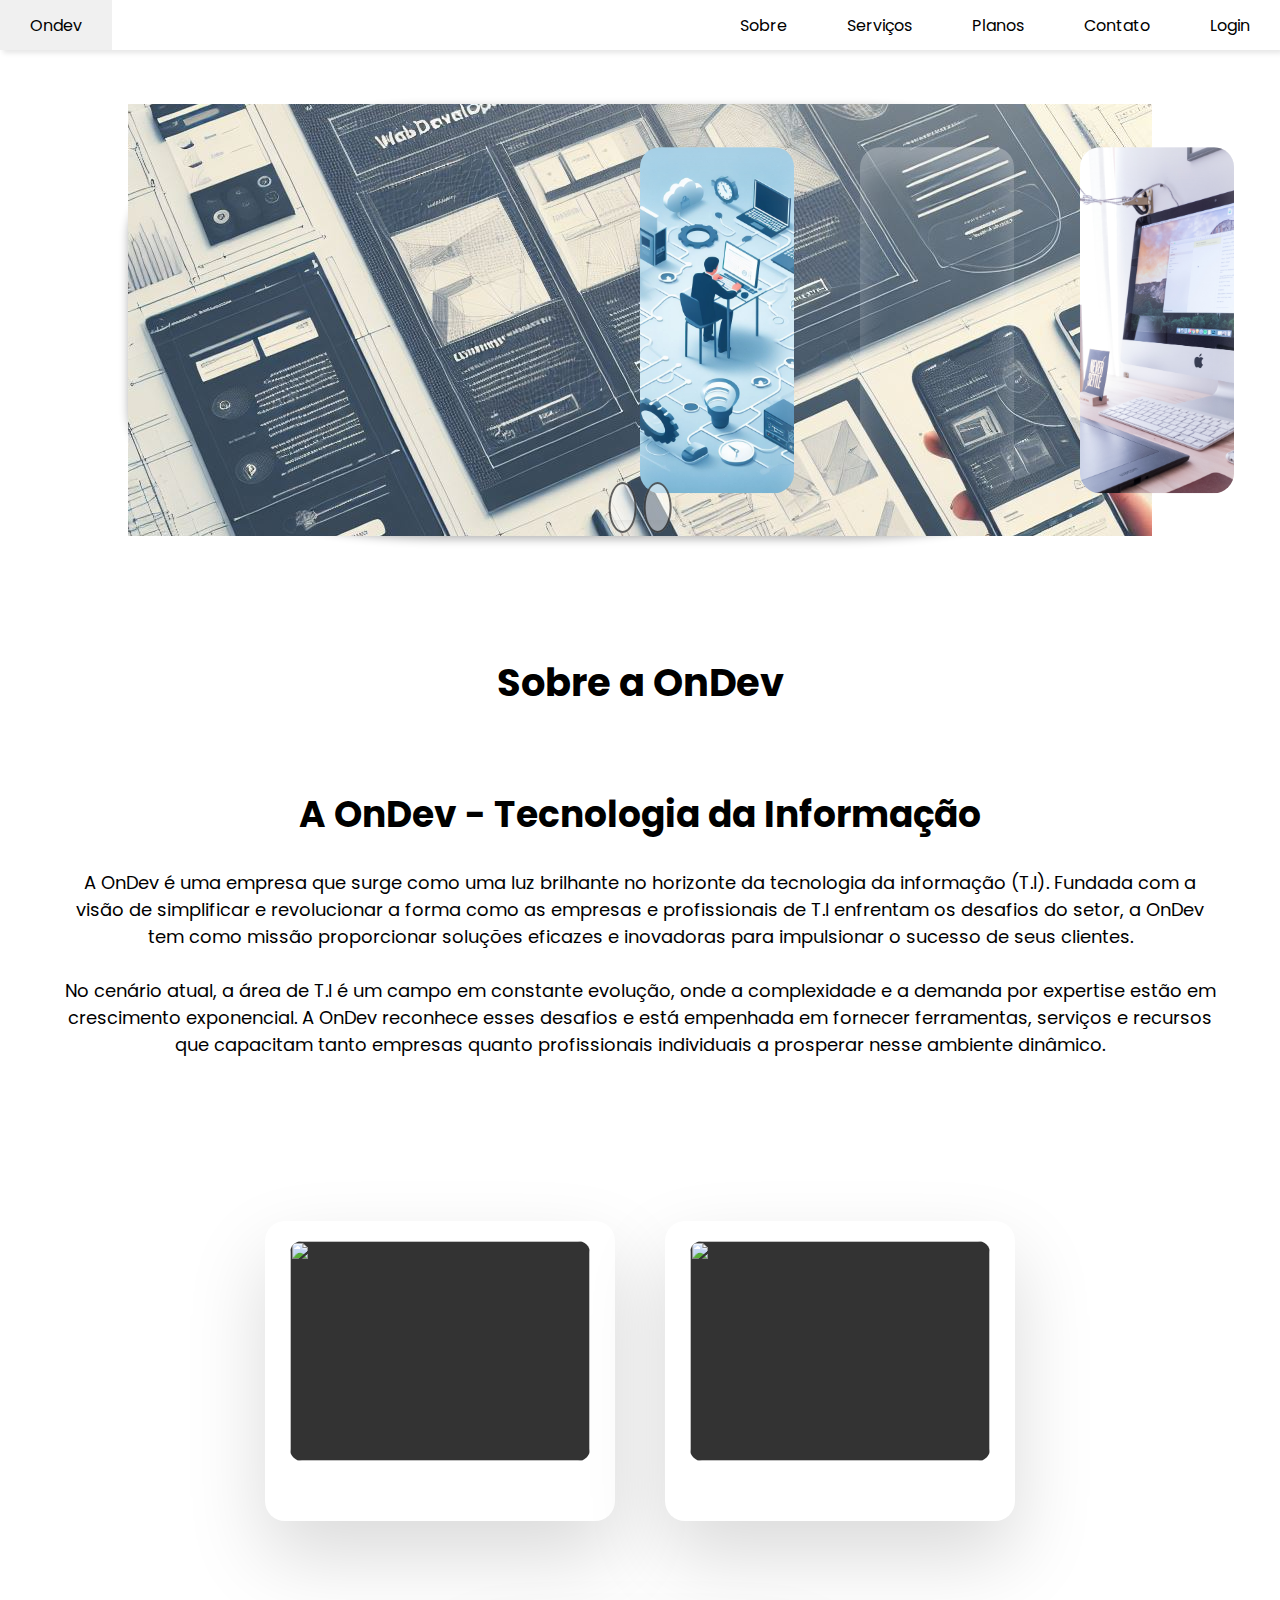
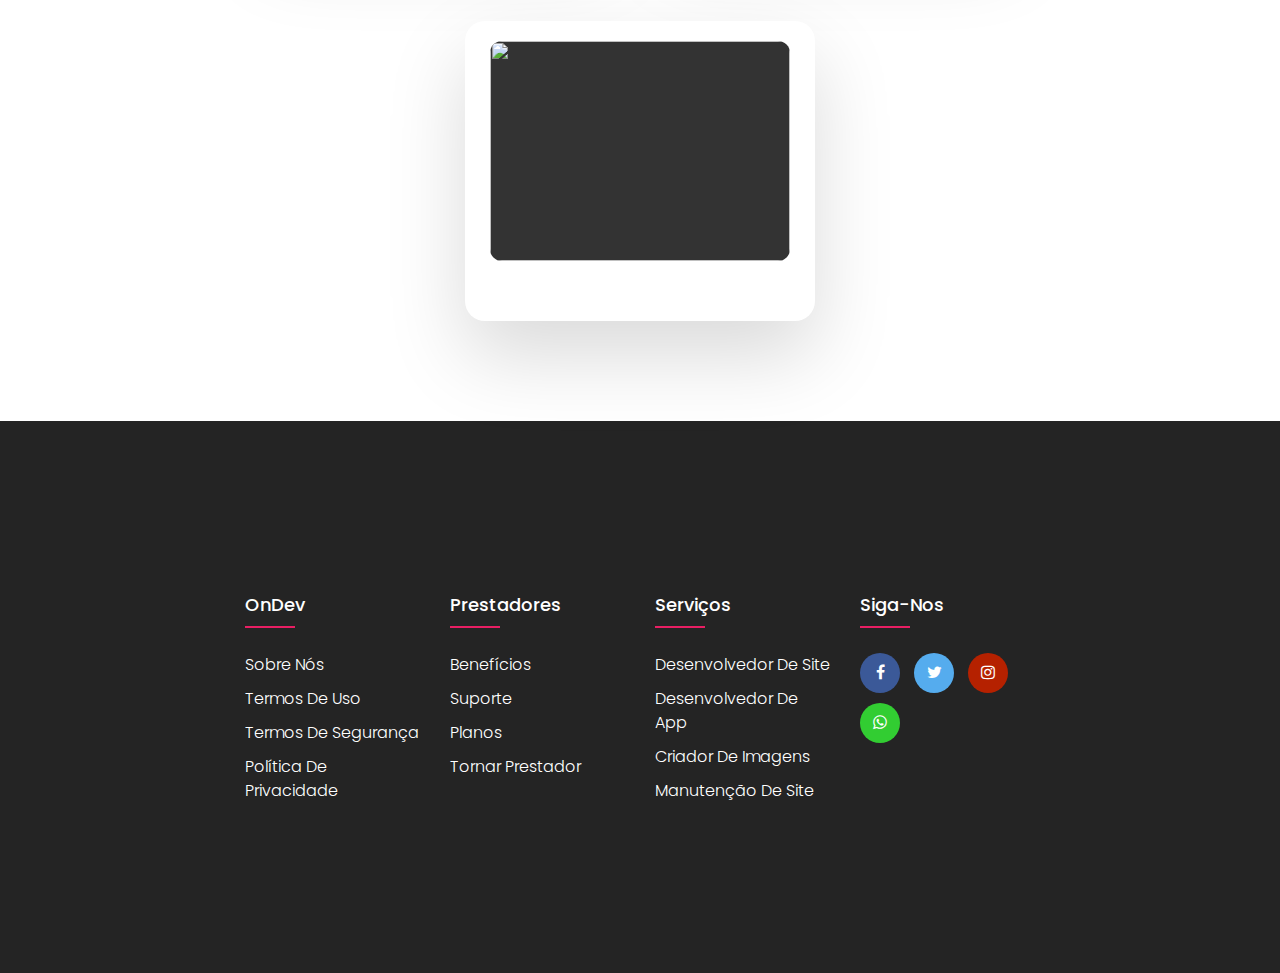
==== Index.html @ 413a6917 "Update" ====
<!DOCTYPE html>
<html lang="en">
<head>
    <meta charset="UTF-8">
    <meta name="viewport" content="width=device-width, initial-scale=1.0">
    <link rel="stylesheet" href="CSS/styles.css">
    <link rel="stylesheet" href="CSS/carousel.css">
    <link rel="preconnect" href="https://fonts.googleapis.com">
    <link rel="stylesheet" href="https://cdnjs.cloudflare.com/ajax/libs/font-awesome/4.7.0/css/font-awesome.min.css">
        <link rel="preconnect" href="https://fonts.gstatic.com" crossorigin>
        <link href="https://fonts.googleapis.com/css2?family=Poppins&display=swap" rel="stylesheet">
    <title>OnDev</title>
</head>
<body>
    <nav>
        <ul class="sidebar">
            <li onclick=hideSidebar()><a href="#"><svg xmlns="http://www.w3.org/2000/svg" height="26" viewBox="0 -960 960 960" width="26"><path d="m256-200-56-56 224-224-224-224 56-56 224 224 224-224 56 56-224 224 224 224-56 56-224-224-224 224Z"/></svg></a></li>
            <li><a href="#">Sobre</a></li>
            <li><a href="#">Serviços</a></li>
            <li><a href="./Card_Flip_Plans.html">Planos</a></li>
            <li><a href="#">Contato</a></li>
            <li><a href="./enterlogin.html">Login</a></li>
        </ul>
        <ul>
            <li><a href="Index.html">Ondev</a></li>
            <li class="hideOnMobile"><a href="#">Sobre</a></li>
            <li class="hideOnMobile"><a href="#">Serviços</a></li>
            <li class="hideOnMobile"><a href="./Card_Flip_Plans.html">Planos</a></li>
            <li class="hideOnMobile"><a href="#">Contato</a></li>
            <li class="hideOnMobile"><a href="./enterlogin.html">Login</a></li>
            <li class="menu-button" onclick="showSidebar()"><a href="#"><svg xmlns="http://www.w3.org/2000/svg" height="26" viewBox="0 -960 960 960" width="26"><path d="M120-240v-80h720v80H120Zm0-200v-80h720v80H120Zm0-200v-80h720v80H120Z"/></svg></a></li>
        </ul>
    </nav>

    <!--Carousel-->
    <div class="body-carousel">
    <main>
      <ul class='slider'>
        <li class='item' style="background-image: url('IMG/_82bc8403-4571-48be-ab94-88c7a0e96249.jpeg')">
          <div class='content'>
            <h2 class='title'>"Desenvolvimento Web"</h2>
            <p class='description'> Lorem ipsum, dolor sit amet consectetur
            adipisicing elit. Tempore fuga voluptatum, iure corporis inventore
            praesentium nisi. Id laboriosam ipsam enim.  </p>
            <button>Read More</button>
          </div>
        </li>
        <li class='item' style="background-image: url('IMG/_fa595d64-b8f2-470d-a29d-4b956227a6c7.jpeg')">
          <div class='content'>
            <h2 class='title'>"Desenvolvimento Mobile"</h2>
            <p class='description'> Lorem ipsum, dolor sit amet consectetur
            adipisicing elit. Tempore fuga voluptatum, iure corporis inventore
            praesentium nisi. Id laboriosam ipsam enim.  </p>
            <button>Read More</button>
          </div>
        </li>
        <li class='item' style="background-image: url('IMG/_5550c783-5b77-41b2-bdf8-544ae2f0e668.jpeg')">
          <div class='content'>
            <h2 class='title'>"Gestão de Redes"</h2>
            <p class='description'> Lorem ipsum, dolor sit amet consectetur
            adipisicing elit. Tempore fuga voluptatum, iure corporis inventore
            praesentium nisi. Id laboriosam ipsam enim.  </p>
            <button>Read More</button>
          </div>
        </li>
        <li class='item' style="background-image: url('IMG/alexandre-debieve-FO7JIlwjOtU-unsplash.jpg')">
          <div class='content'>
            <h2 class='title'>"Aplicações Web"</h2>
            <p class='description'>
              Lorem ipsum, dolor sit amet consectetur adipisicing elit. Tempore fuga voluptatum, iure corporis inventore praesentium nisi. Id laboriosam ipsam enim.
            </p>
            <button>Read More</button>
          </div>
        </li>
        <li class='item' style="background-image: url('IMG/domenico-loia-EhTcC9sYXsw-unsplash.jpg')">
          <div class='content'>
            <h2 class='title'>"Design Gráfico"</h2>
            <p class='description'>
              Lorem ipsum, dolor sit amet consectetur adipisicing elit. Tempore fuga voluptatum, iure corporis inventore praesentium nisi. Id laboriosam ipsam enim.
            </p>
            <button>Read More</button>
          </div>
        </li>
        <li class='item' style="background-image: url('IMG/_fa595d64-b8f2-470d-a29d-4b956227a6c7.jpeg')">
          <div class='content'>
            <h2 class='title'>"Desenvolvimento Web Security"</h2>
            <p class='description'> Lorem ipsum, dolor sit amet consectetur
            adipisicing elit. Tempore fuga voluptatum, iure corporis inventore
            praesentium nisi. Id laboriosam ipsam enim.  </p>
            <button>Read More</button>
          </div>
        </li>
      </ul>
      <nav class='nav'>
        <ion-icon class='btn prev' name="arrow-back-outline"></ion-icon>
        <ion-icon class='btn next' name="arrow-forward-outline"></ion-icon>
      </nav>
    </main>
  </div>
  <!--Carousel-->


        <!--OnDev-->
        <div class="Container-OnDev">
<div class="Sobre-OnDev">
  <h1>Sobre a OnDev</h1>
</div>

    <div class="container-OnDev">
        <h1>A OnDev - Tecnologia da Informação</h1>
        <br>
        <p>A OnDev é uma empresa que surge como uma luz brilhante no horizonte da tecnologia da informação (T.I). Fundada com a visão de simplificar e revolucionar a forma como as empresas e profissionais de T.I enfrentam os desafios do setor, a OnDev tem como missão proporcionar soluções eficazes e inovadoras para impulsionar o sucesso de seus clientes.</p>
        <br>
        <p>No cenário atual, a área de T.I é um campo em constante evolução, onde a complexidade e a demanda por expertise estão em crescimento exponencial. A OnDev reconhece esses desafios e está empenhada em fornecer ferramentas, serviços e recursos que capacitam tanto empresas quanto profissionais individuais a prosperar nesse ambiente dinâmico.</p>
    </div>
  </div>
    <!--Colaboradores-->



    <!--Colaboradores-->

    <!--Cards-->
    <div class="container">
      <div class="card" style="--clr: #009688">
          <div class="img-box">
              <img src="https://i.postimg.cc/t4w95jsf/img-01.png">
          </div>
          <div class="content">
              <h2>Leafs</h2>
              <p>
                  Lorem ipsum, dolor sit amet consectetur adipisicing elit.
                  Architecto, hic? Magnam eum error saepe doloribus corrupti
                  repellat quisquam alias doloremque!
              </p>
              <a href="">Read More</a>
          </div>
      </div>
      <div class="card" style="--clr: #FF3E7F">
          <div class="img-box">
              <img src="https://i.postimg.cc/pdjRc68d/img-02.png">
          </div>
          <div class="content">
              <h2>Fruits</h2>
              <p>
                  Lorem ipsum, dolor sit amet consectetur adipisicing elit.
                  Architecto, hic? Magnam eum error saepe doloribus corrupti
                  repellat quisquam alias doloremque!
              </p>
              <a href="">Read More</a>
          </div>
      </div>
      <div class="card" style="--clr: #03A9F4">
          <div class="img-box">
              <img src="https://i.postimg.cc/26fms7F7/img-03.png">
          </div>
          <div class="content">
              <h2>Flowers</h2>
              <p>
                  Lorem ipsum, dolor sit amet consectetur adipisicing elit.
                  Architecto, hic? Magnam eum error saepe doloribus corrupti
                  repellat quisquam alias doloremque!
              </p>
              <a href="">Read More</a>
          </div>
      </div>
  </div>
<!--Cards-->






























        
    <!--RODAPÉ DA PÁGINA-->
    <footer class="footer">
      <div class="container">
        <div class="row">
          <div class="footer-col">
            <h4>OnDev</h4>
            <ul>
              <li><a href="#">Sobre nós</a></li>
              <li><a href="#">Termos de Uso</a></li>
              <li><a href="#">Termos de segurança</a></li>
              <li><a href="#">Política de Privacidade</a></li>
            </ul>
          </div>
          <div class="footer-col">
            <h4>Prestadores</h4>
            <ul>
              <li><a href="#">Benefícios</a></li>
              <li><a href="#">Suporte</a></li>
              <li><a href="#">Planos</a></li>
              <li><a href="#">Tornar prestador</a></li>
            </ul>
          </div>
          <div class="footer-col">
            <h4>Serviços</h4>
            <ul>
              <li><a href="#">Desenvolvedor de Site</a></li>
              <li><a href="#">Desenvolvedor de App</a></li>
              <li><a href="#">Criador de Imagens</a></li>
              <li><a href="#">Manutenção de Site</a></li>
            </ul>
          </div>
          <div class="footer-col">
            <h4>Siga-nos</h4>
            <div class="social-links">
              <a href="#" class="fa fa-facebook"></a>
              <a href="#" class="fa fa-twitter"></a>
              <a href="#" class="fa fa-instagram"></a>
              <a href="#" class="fa fa-whatsapp"></a>
            </div>
          </div>
        </div>
      </div>
    </footer>
    <script src="JS/script.js"></script>
    <script src="JS/carousel.js"></script>
    <script type="module" src="https://unpkg.com/ionicons@7.1.0/dist/ionicons/ionicons.esm.js"></script>
    <script nomodule src="https://unpkg.com/ionicons@7.1.0/dist/ionicons/ionicons.js"></script>
    <script src='//cdnjs.cloudflare.com/ajax/libs/jquery/2.1.3/jquery.min.js'></script>
    <script src='https://cdnjs.cloudflare.com/ajax/libs/jquery/2.1.1/jquery.min.js'></script>
    <script src='https://unpkg.com/ionicons@5.5.2/dist/ionicons/ionicons.esm.js'></script>
    <script src='https://unpkg.com/ionicons@5.5.2/dist/ionicons/ionicons.js'></script>
</body>

</html>
---- CSS/styles.css ----
@import url("https://fonts.googleapis.com/css?family=Montserrat:400,800");

*{
    margin: 0;
    padding: 0;
    box-sizing: border-box;
}
body{
    font-family:'Times New Roman', Times, serif;
    align-items: center;
    background-color: fixed;
    background-size: cover;
    background-repeat: no-repeat;
    background-position: center;
    font-family: "Montserrat";
}
nav{
    background-color: white;
    box-shadow: 3px 3px 5px rgba(0, 0, 0, 0.1);
}
nav ul{
    width: 100%;
    list-style: none;
    display: flex;
    justify-content: flex-end;
    align-items: center;
}
nav li{
    height: 50px;
}
nav a{
    height: 100%;
    padding: 14px 30px;
    text-decoration: wavy;
    display: flex;
    color: black;
}
nav a:hover{
    background-color: #f0f0f0;
}
nav li:first-child{
    margin-right: auto;
} 
.sidebar{
    position: fixed;
    top: 0;
    right: 0;
    height: 100vh;
    width: 250px;
    z-index: 999;
    background-color: rgb(255, 255, 255, 0.2);
    backdrop-filter: blur(10px);
    box-shadow: -10px 0 10px rgba(0, 0, 0, 0.1);
    display: none;
    flex-direction: column;
    align-items: flex-start;
    justify-content: flex-start;
}
.sidebar li{
    width: 100%;
}
.sidebar a{
    width: 100%;
}
.menu-button{
    display: none;
}
@media(max-width:800px){
    .hideOnMobile{
        display: none;
    }
    .menu-button{
        display: block;
    }
}
@media(max-width: 400px){
    .sidebar{
        width: 100%;
    }
}

/* Fading animation */
.fade {
  animation-name: fade;
  animation-duration: 0.0002s;
}

@keyframes fade {
  from {opacity: .4} 
  to {opacity: 1}
}


/*Carousel*/
.body-carousel {
  height: 60vh;
  display: grid;
  place-items: center;
}

main {
  position: relative;
  width: 80%;
  height: 80%;
  border-radius: 30%;
  box-shadow: 0 3px 10px rgba(0,0,0,0.3);
}

.item {
  width: 15%;
  height: 80%;
  list-style-type: none;
  position: absolute;
  top: 50%;
  transform: translateY(-50%);
  z-index: 5;
  background-position: center;
  background-size: cover;
  border-radius: 20px;
  box-shadow: 0 20px 30px rgba(255,255,255,0.3) inset;
  transition: transform 0.1s, left 0.75s, top 0.75s, width 0.75s, height 0.75s;

  &:nth-child(1), &:nth-child(2) {
    left: 0;
    top: 0;
    width: 100%;
    height: 100%;
    transform: none;
    border-radius: 0;
    box-shadow: none;
    opacity: 1;
  }

  &:nth-child(3) { left: 50%; }
  &:nth-child(4) { left: calc(50% + 220px); }
  &:nth-child(5) { left: calc(50% + 440px); }
  &:nth-child(6) { left: calc(50% + 660px); opacity: 0; }
}

.content {
  width: min(30vw,400px);
  position: absolute;
  top: 50%;
  left: 3rem;
  transform: translateY(-50%);
  font: 400 0.85rem helvetica,sans-serif;
  color: rgb(255, 255, 255);
  text-decoration: wavy;
  text-shadow: 0 5px 8px rgba(0,0,0,0.5);
  opacity: 0;
  display: none;

  & .title {
    font-family: 'arial-black';
    text-transform: uppercase;
  }

  & .description {
    line-height: 1.7;
    margin: 1rem 0 1.5rem;
    font-size: 0.8rem;
  }

  & button {
    width: fit-content;
    background-color: rgba(0,0,0,0.1);
    color: white;
    border: 2px solid white;
    border-radius: 0.25rem;
    padding: 0.75rem;
    cursor: pointer;
  }
}

.item:nth-of-type(2) .content {
  display: block;
  animation: show 0.75s ease-in-out 0.3s forwards;
}

@keyframes show {
  0% {
    filter: blur(5px);
    transform: translateY(calc(-50% + 75px));
  }
  100% {
    opacity: 1;
    filter: blur(0);
  }
}

.nav {
  position: absolute;
  bottom: 1rem;
  left: 50%;
  transform: translateX(-50%);
  z-index: 5;
  user-select: none;
  background:scroll;
  background-image: none;

  & .btn {
    background-color: rgba(255, 255, 255, 0.5);
    color: rgba(0,0,0,0.7);
    border: 2px solid rgba(0,0,0,0.6);
    margin: 0 0.20rem;
    padding: 0.75rem;
    border-radius: 50%;
    cursor: pointer;

    &:hover {
      background-color: rgba(255, 255, 255, 0.3);
    }
  }
}


@media (width > 650px) and (width < 900px) {
  .content {
    & .title        { font-size: 1rem; }
    & .description  { font-size: 0.7rem; }
    & button        { font-size: 0.7rem; }
  }
  .item {
    width: 160px;
    height: 270px;

    &:nth-child(3) { left: 50%; }
    &:nth-child(4) { left: calc(50% + 170px); }
    &:nth-child(5) { left: calc(50% + 340px); }
    &:nth-child(6) { left: calc(50% + 510px); opacity: 0; }
  }
}

@media (width < 650px) {
  .content {
    & .title        { font-size: 0.9rem; }
    & .description  { font-size: 0.65rem; }
    & button        { font-size: 0.7rem; }
  }
  .item {
    width: 130px;
    height: 220px;

    &:nth-child(3) { left: 50%; }
    &:nth-child(4) { left: calc(50% + 140px); }
    &:nth-child(5) { left: calc(50% + 280px); }
    &:nth-child(6) { left: calc(50% + 420px); opacity: 0; }
  }
}

/*Container OnDev About*/

.Sobre-OnDev{
  padding: auto;
  margin: auto;
  text-align: center;
}
.container-OnDev{
  padding: 1%;
  margin: 2%;
  align-items: center;
  text-align: center;
  background: #3B5998;
}















/*Container OnDev About*/


/*Cards*/
@import url('https://fonts.googleapis.com/css2?family=Poppins:wght@200;300;400;500;600;700;800;900&display=swap');

* {
    margin: 0;
    padding: 0;
    box-sizing: border-box;
    font-family: 'Poppins', sans-serif;
}

.container{
    position: relative;
    display: flex;
    justify-content: center;
    align-items: center;
    flex-wrap: wrap;
    gap: 100px 50px;
    padding: 100px 50px;
}

.container .card {
    position: relative;
    display: flex;
    justify-content: center;
    align-items: flex-start;
    width: 350px;
    max-width: 100%;
    height: 300px;
    background: white;
    border-radius: 20px;
    transition: 0.5s;
    box-shadow: 0 35px 80px rgba(0, 0, 0, 0.15);
}

.container .card:hover {
    height: 400px;
    cursor: pointer;
}

.container .card .img-box {
    position: absolute;
    top: 20px;
    width: 300px;
    height: 220px;
    background: #333;
    border-radius: 12px;
    overflow: hidden;
    transition: 0.5s;
}

.container .card:hover .img-box {
    top: -100px;
    scale: 0.75;
    box-shadow: 0 15px 45px rgba(0, 0, 0, 0.2);
}

.container .card .img-box img {
    position: absolute;
    top: 0;
    left: 0;
    width: 100%;
    height: 100%;
    object-fit: cover;
}

.container .card .content {
    position: absolute;
    top: 252px;
    width: 100%;
    height: 35px;
    padding: 0 30px;
    text-align: center;
    overflow: hidden;
    transition: 0.5s;
}

.container .card:hover .content {
    top: 130px;
    height: 250px;
}

.container .card .content h2 {
    font-size: 1.5rem;
    font-weight: 700;
    color: var(--clr);
}

.container .card .content p {
    color: #333;
}

.container .card .content a {
    position: relative;
    top: 15px;
    display: inline-block;
    padding: 12px 25px;
    text-decoration: none;
    background: var(--clr);
    color: white;
    font-weight: 500;
}

.container .card .content a:hover {
    opacity: 0.8;
}

@media (max-width: 480px) {
    .container .card {
        width: 230px;
        border-radius: 15px;
    }

    .container .card .img-box {
        width: 185px;
        border-radius: 10px;
    }

    .container .card .content p {
        font-size: 0.8rem;
    }

    .container .card .content a {
        font-size: 0.9rem;
    }
}

























/* On smaller screens, decrease text size */
@media only screen and (max-width: 300px) {
  .text {font-size: 11px}
}
/* Style Footer */
@import url("https://fonts.googleapis.com/css?family=Montserrat:400,800");
@import url("https://fonts.googleapis.com/css2?family=Poppins:wght@300;400;500;600;700&display=swap");

/*Sobre-OnDev*/
.Sobre-OnDev{
  margin: 5%;
  padding: auto;
  text-align: center;
  align-items: center;
  font-size: larger;
  font-family: system-ui, -apple-system, BlinkMacSystemFont, 'Segoe UI', Roboto, Oxygen, Ubuntu, Cantarell, 'Open Sans', 'Helvetica Neue', sans-serif;
}
/*Container-OnDev*/
.container-OnDev{
  padding: auto;
  height: auto;
  margin: 50px;
  background: local;
  border: #24262b;
  border-radius: 2%;
  font-size: large;
  stroke: #212121;
  font-family: system-ui, -apple-system, BlinkMacSystemFont, 'Segoe UI', Roboto, Oxygen, Ubuntu, Cantarell, 'Open Sans', 'Helvetica Neue', sans-serif;
}

/* Style Footer */
@import url("https://fonts.googleapis.com/css?family=Montserrat:400,800");
/*@import url("https://fonts.googleapis.com/css2?family=Poppins:wght@300;400;500;600;700&display=swap");*/
body {
  line-height: 1.5;
  font-family: "Poppins", sans-serif;
}


.fa {
  display: inline-block;
  padding: auto;
  height: 40px;
  width: 40px;
  margin: 0 10px 10px 0;
  text-align: center;
  line-height: 40px;
  border-radius: 50%;
  transition: all 0.5s ease;
}
.fa:hover {
  opacity: 0.7;
}
.fa-facebook {
  background: #3B5998;
  color: white;
  padding-top: 6%;
  text-decoration: none;
}

.fa-twitter {
  background: #55ACEE;
  color: white;
  padding-top: 6%;
  text-decoration: none;
}

.fa-instagram{
  background: rgb(181, 33, 0);
  color: white;
  padding-top: 6%;
  text-decoration: none;
}

.fa-whatsapp{
  background: #32cd32;
  color: white;
  padding-top: 6%;
  text-decoration: none;
}

.container {
  max-width: 1180px;
  margin: auto;
}
.row {
  display: flex;
  flex-wrap: wrap;
}
ul {
  list-style: none;
}
.footer {
  background-color: #242424;
  padding: 70px 0;
}
.footer-col {
  width: 25%;
  padding: 0 15px;
}
.footer-col h4 {
  font-size: 18px;
  color: #ffffff;
  text-transform: capitalize;
  margin-bottom: 35px;
  font-weight: 500;
  position: relative;
}
.footer-col h4::before {
  content: "";
  position:absolute;
  left: 0;
  bottom: -10px;
  background-color: #e91e63;
  height: 2px;
  box-sizing: border-box;
  width: 50px;
}
.footer-col ul li:not(:last-child) {
  margin-bottom: 10px;
}
.footer-col ul li a {
  font-size: 16px;
  text-transform: capitalize;
  color: #ffffff;
  text-decoration: none;
  font-weight: 300;
  color: #ffffff;
  display: block;
  transition: all 0.3s ease;
}
.footer-col ul li a:hover {
  color: #a1c2ff;
  padding-left: 8px;
}

.footer-col .social-links a:hover {
  color: #24262b;
  background-color: #ffffff;
}

/* Responsive*/
@media (max-width: 767px) {
  .footer-col {
    width: 50%;
    margin-bottom: 30px;
  }
}
@media (max-width: 574px) {
  .footer-col {
    width: 100%;
  }
}
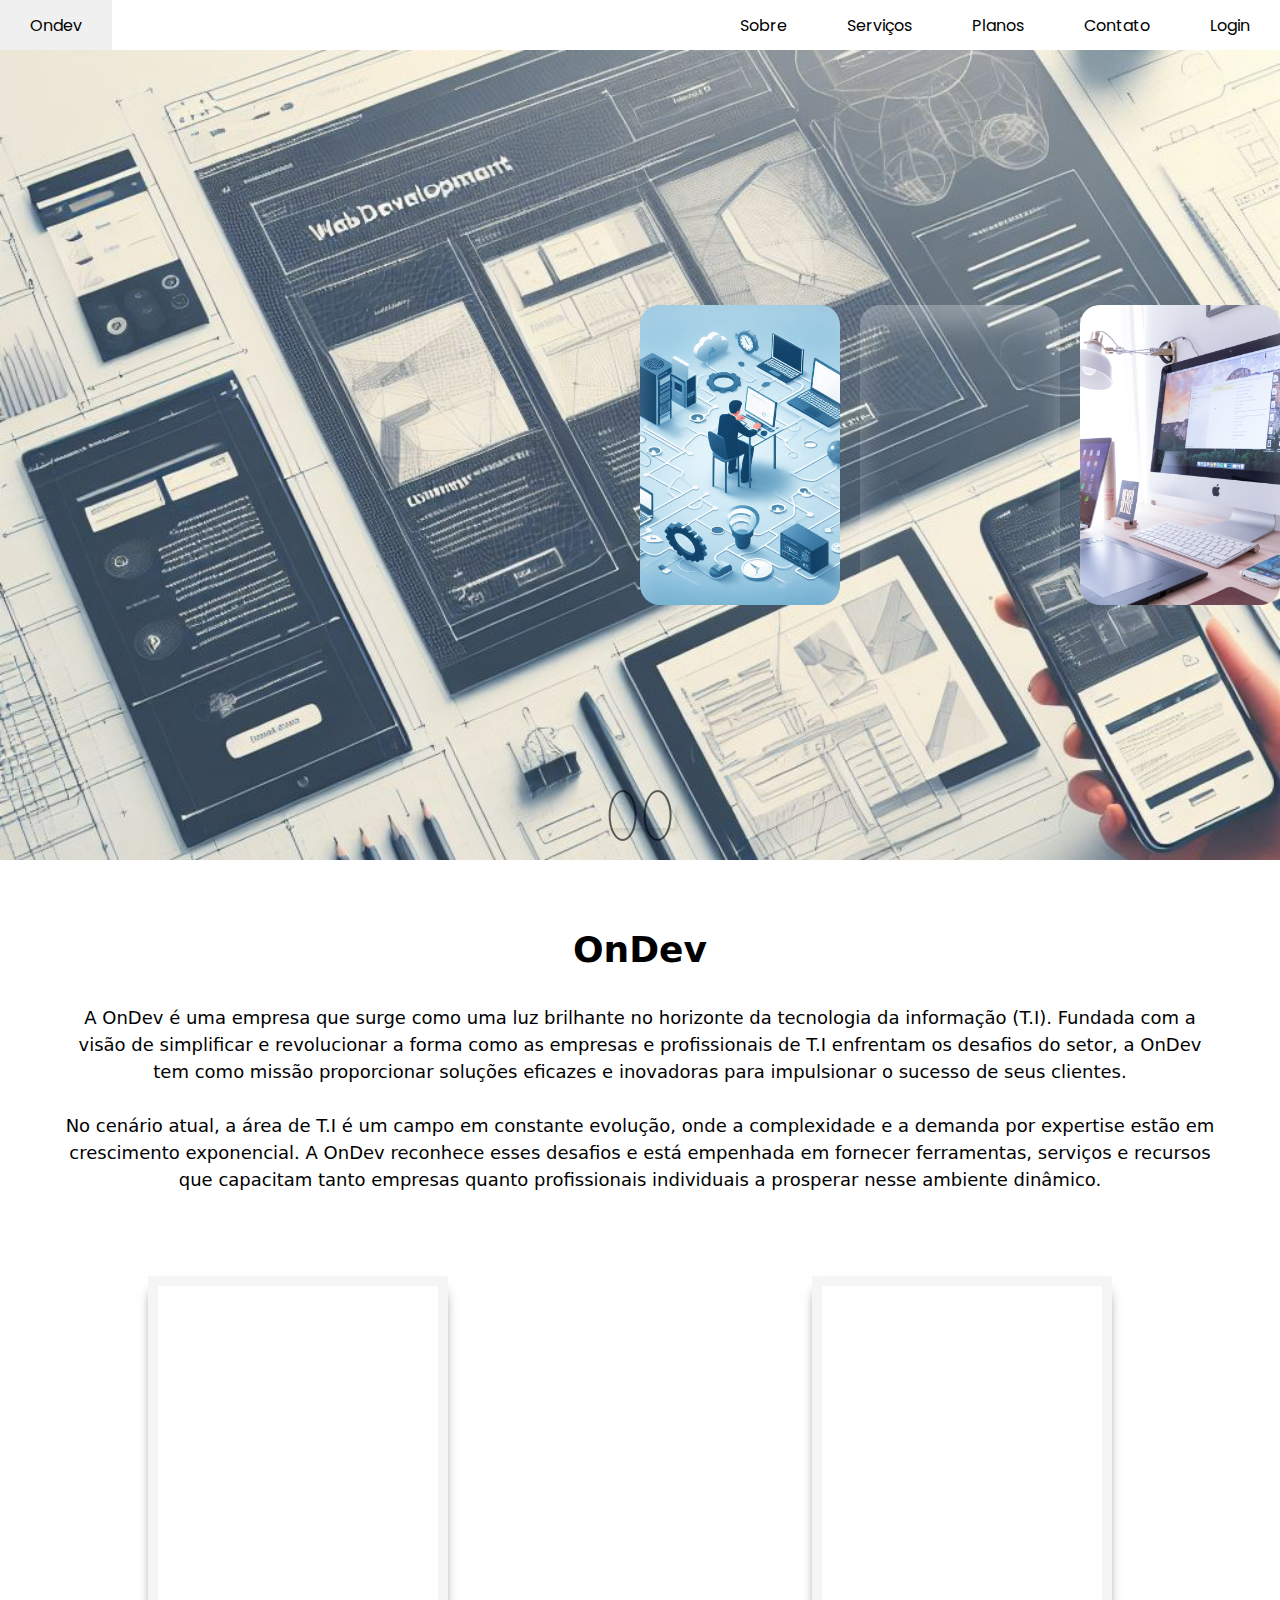
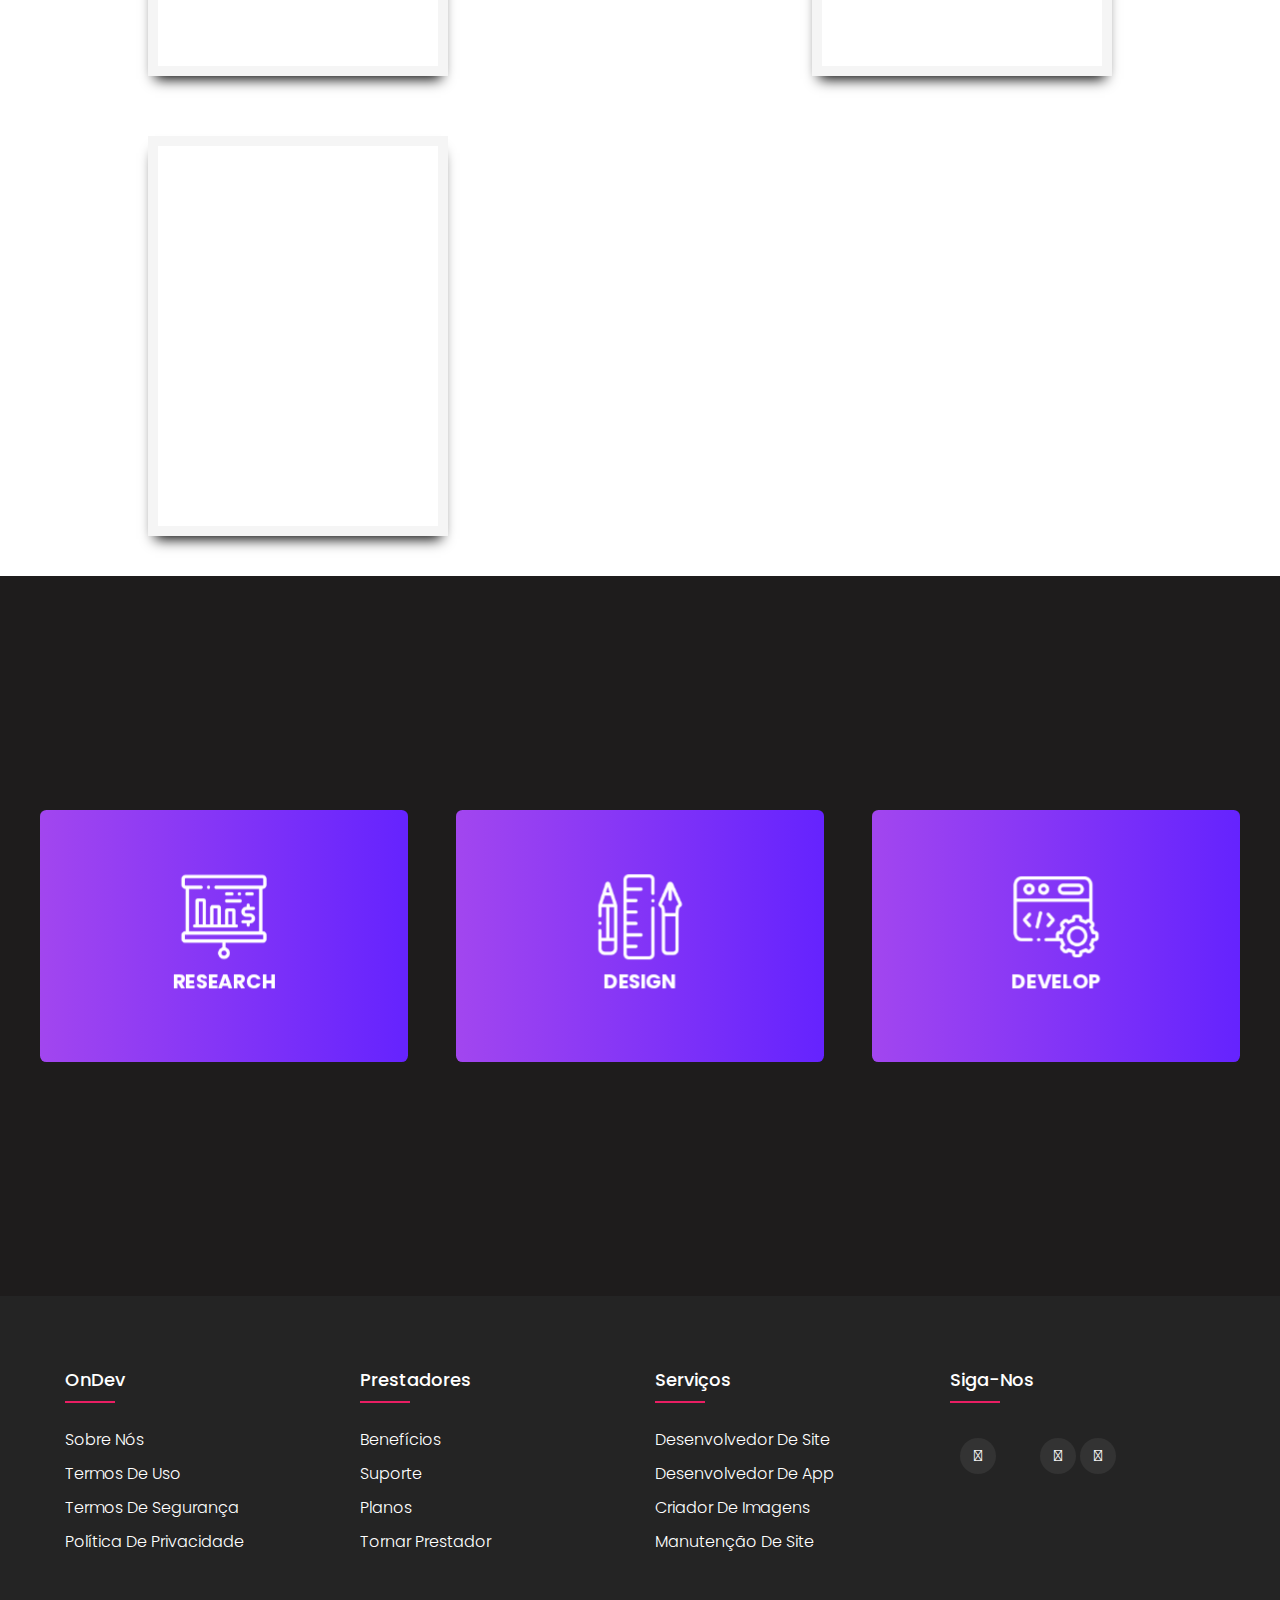
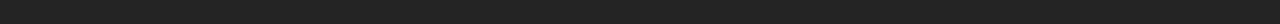
==== commit 8974914e: "Update 28/11/2023" ====
--- a/Index.html
+++ b/Index.html
@@ -7,6 +7,10 @@
     <link rel="stylesheet" href="CSS/carousel.css">
     <link rel="preconnect" href="https://fonts.googleapis.com">
     <link rel="stylesheet" href="https://cdnjs.cloudflare.com/ajax/libs/font-awesome/4.7.0/css/font-awesome.min.css">
+    <link
+      href="https://fonts.googleapis.com/css2?family=Poppins:wght@400;600&display=swap"
+      rel="stylesheet"
+    />
         <link rel="preconnect" href="https://fonts.gstatic.com" crossorigin>
         <link href="https://fonts.googleapis.com/css2?family=Poppins&display=swap" rel="stylesheet">
     <title>OnDev</title>
@@ -22,7 +26,7 @@
             <li><a href="./enterlogin.html">Login</a></li>
         </ul>
         <ul>
-            <li><a href="Index.html">Ondev</a></li>
+            <li><a href="index.html">Ondev</a></li>
             <li class="hideOnMobile"><a href="#">Sobre</a></li>
             <li class="hideOnMobile"><a href="#">Serviços</a></li>
             <li class="hideOnMobile"><a href="./Card_Flip_Plans.html">Planos</a></li>
@@ -39,35 +43,28 @@
         <li class='item' style="background-image: url('IMG/_82bc8403-4571-48be-ab94-88c7a0e96249.jpeg')">
           <div class='content'>
             <h2 class='title'>"Desenvolvimento Web"</h2>
-            <p class='description'> Lorem ipsum, dolor sit amet consectetur
-            adipisicing elit. Tempore fuga voluptatum, iure corporis inventore
-            praesentium nisi. Id laboriosam ipsam enim.  </p>
+            <p class='description'> Desenvolvimento web refere-se à criação de sites e aplicativos web, envolvendo várias etapas, desde o design até a implementação e manutenção. </p>
             <button>Read More</button>
           </div>
         </li>
         <li class='item' style="background-image: url('IMG/_fa595d64-b8f2-470d-a29d-4b956227a6c7.jpeg')">
           <div class='content'>
             <h2 class='title'>"Desenvolvimento Mobile"</h2>
-            <p class='description'> Lorem ipsum, dolor sit amet consectetur
-            adipisicing elit. Tempore fuga voluptatum, iure corporis inventore
-            praesentium nisi. Id laboriosam ipsam enim.  </p>
+            <p class='description'> Desenvolvimento móvel refere-se à criação de aplicativos ou soluções específicas para dispositivos móveis, como smartphones e tablets. </p>
             <button>Read More</button>
           </div>
         </li>
         <li class='item' style="background-image: url('IMG/_5550c783-5b77-41b2-bdf8-544ae2f0e668.jpeg')">
           <div class='content'>
             <h2 class='title'>"Gestão de Redes"</h2>
-            <p class='description'> Lorem ipsum, dolor sit amet consectetur
-            adipisicing elit. Tempore fuga voluptatum, iure corporis inventore
-            praesentium nisi. Id laboriosam ipsam enim.  </p>
+            <p class='description'> A gestão de redes web refere-se ao processo de administrar e otimizar a infraestrutura de uma aplicação ou site na internet.  </p>
             <button>Read More</button>
           </div>
         </li>
         <li class='item' style="background-image: url('IMG/alexandre-debieve-FO7JIlwjOtU-unsplash.jpg')">
           <div class='content'>
             <h2 class='title'>"Aplicações Web"</h2>
-            <p class='description'>
-              Lorem ipsum, dolor sit amet consectetur adipisicing elit. Tempore fuga voluptatum, iure corporis inventore praesentium nisi. Id laboriosam ipsam enim.
+            <p class='description'> As aplicações web são programas ou softwares que são acessados e executados por meio de um navegador da web, dispensando a necessidade de instalação local.
             </p>
             <button>Read More</button>
           </div>
@@ -76,7 +73,7 @@
           <div class='content'>
             <h2 class='title'>"Design Gráfico"</h2>
             <p class='description'>
-              Lorem ipsum, dolor sit amet consectetur adipisicing elit. Tempore fuga voluptatum, iure corporis inventore praesentium nisi. Id laboriosam ipsam enim.
+              O design gráfico é uma disciplina que combina arte e comunicação visual para criar elementos visuais atraentes e eficazes.
             </p>
             <button>Read More</button>
           </div>
@@ -84,9 +81,8 @@
         <li class='item' style="background-image: url('IMG/_fa595d64-b8f2-470d-a29d-4b956227a6c7.jpeg')">
           <div class='content'>
             <h2 class='title'>"Desenvolvimento Web Security"</h2>
-            <p class='description'> Lorem ipsum, dolor sit amet consectetur
-            adipisicing elit. Tempore fuga voluptatum, iure corporis inventore
-            praesentium nisi. Id laboriosam ipsam enim.  </p>
+            <p class='description'> 
+              A segurança no desenvolvimento web é uma parte crítica do processo de criação de aplicações online.  </p>
             <button>Read More</button>
           </div>
         </li>
@@ -101,70 +97,152 @@
 
 
         <!--OnDev-->
-        <div class="Container-OnDev">
-<div class="Sobre-OnDev">
-  <h1>Sobre a OnDev</h1>
-</div>
-
+        
     <div class="container-OnDev">
-        <h1>A OnDev - Tecnologia da Informação</h1>
+        <h1> OnDev</h1>
         <br>
         <p>A OnDev é uma empresa que surge como uma luz brilhante no horizonte da tecnologia da informação (T.I). Fundada com a visão de simplificar e revolucionar a forma como as empresas e profissionais de T.I enfrentam os desafios do setor, a OnDev tem como missão proporcionar soluções eficazes e inovadoras para impulsionar o sucesso de seus clientes.</p>
         <br>
         <p>No cenário atual, a área de T.I é um campo em constante evolução, onde a complexidade e a demanda por expertise estão em crescimento exponencial. A OnDev reconhece esses desafios e está empenhada em fornecer ferramentas, serviços e recursos que capacitam tanto empresas quanto profissionais individuais a prosperar nesse ambiente dinâmico.</p>
     </div>
+   
+    <!--Colaboradores-->
+  <div class="colaboradores">
+    <div class="box">
+      <div class="ficha">
+        <div class="frente">
+          <img src="https://assets.biztimes.com/uploads/2019/06/Madison-Goldbeck-2018.11.30-WEB-300x400.jpg" alt="" />
+        </div>
+        <div class="tras">
+          <div class="detalhes">
+            <div class="texto">
+              " Lorem ipsum dolor sit amet, consectetur adipisicing elit. Natus
+              quisquam iure in! Corporis expedita consequatur tenetur rem
+              ratione saepe, perferendis ipsam alias quam. Libero illum maxime,
+              unde itaque ratione "
+            </div>
+            <h2>Madison Goldbeck</h2>
+            <span>Senior Developer</span>
+
+            <div class="social-icon">
+              <a href="#"><i class="fab fa-facebook"></i></a>
+              <a href="#"><i class="fab fa-linkedin-in"></i></a>
+              <a href="#"><i class="fab fa-instagram"></i></a>
+              <a href="#"><i class="fab fa-pinterest"></i></a>
+            </div>
+          </div>
+        </div>
+      </div>
+
+      <div class="ficha">
+        <div class="frente">
+          <img src="http://masterbeautyphotography.com/wp-content/uploads/2016/11/Low-Key-Portrait_web-300x400.jpg"
+            alt="" />
+        </div>
+        <div class="tras">
+          <div class="detalhes">
+            <div class="texto">
+              " Lorem ipsum dolor sit amet, consectetur adipisicing elit. Natus
+              quisquam iure in! Corporis expedita consequatur tenetur rem
+              ratione saepe, perferendis ipsam alias quam. Libero illum maxime,
+              unde itaque ratione "
+            </div>
+            <h2>Capella Fiona</h2>
+            <span>Senior Designer</span>
+
+            <div class="social-icon">
+              <a href="#"><i class="fab fa-facebook"></i></a>
+              <a href="#"><i class="fab fa-linkedin-in"></i></a>
+              <a href="#"><i class="fab fa-instagram"></i></a>
+              <a href="#"><i class="fab fa-pinterest"></i></a>
+            </div>
+          </div>
+        </div>
+      </div>
+
+      <div class="ficha">
+        <div class="frente">
+          <img src="https://www.tavistockwood.com/wp-content/uploads/2019/03/Frecheville-James-Headshot-300x400.jpg"
+            alt="" />
+        </div>
+        <div class="tras">
+          <div class="detalhes">
+            <div class="texto">
+              " Lorem ipsum dolor sit amet, consectetur adipisicing elit. Natus
+              quisquam iure in! Corporis expedita consequatur tenetur rem
+              ratione saepe, perferendis ipsam alias quam. Libero illum maxime,
+              unde itaque ratione "
+            </div>
+            <h2>James Bond</h2>
+            <span>CEO</span>
+
+            <div class="social-icon">
+              <a href="#"><i class="fab fa-facebook"></i></a>
+              <a href="#"><i class="fab fa-linkedin-in"></i></a>
+              <a href="#"><i class="fab fa-instagram"></i></a>
+              <a href="#"><i class="fab fa-pinterest"></i></a>
+            </div>
+          </div>
+        </div>
+      </div>
+    </div>
   </div>
     <!--Colaboradores-->
 
-
-
-    <!--Colaboradores-->
-
     <!--Cards-->
-    <div class="container">
-      <div class="card" style="--clr: #009688">
-          <div class="img-box">
-              <img src="https://i.postimg.cc/t4w95jsf/img-01.png">
-          </div>
-          <div class="content">
-              <h2>Leafs</h2>
+    <section>
+      <div class="container">
+        <div class="card">
+          <div class="front">
+            <div class="conteudo">
+              <img src="IMG/research-img.png" />
+              <h3>RESEARCH</h3>
+            </div>
+          </div>
+          <div class="back">
+            <div class="conteudo">
               <p>
-                  Lorem ipsum, dolor sit amet consectetur adipisicing elit.
-                  Architecto, hic? Magnam eum error saepe doloribus corrupti
-                  repellat quisquam alias doloremque!
+                Descubra novos Colaboradore na sua região
               </p>
-              <a href="">Read More</a>
-          </div>
-      </div>
-      <div class="card" style="--clr: #FF3E7F">
-          <div class="img-box">
-              <img src="https://i.postimg.cc/pdjRc68d/img-02.png">
-          </div>
-          <div class="content">
-              <h2>Fruits</h2>
+            </div>
+          </div>
+        </div>
+      </div>
+      <div class="container">
+        <div class="card">
+          <div class="front">
+            <div class="conteudo">
+              <img src="IMG/design-img.png" />
+              <h3>DESIGN</h3>
+            </div>
+          </div>
+          <div class="back">
+            <div class="conteudo">
               <p>
-                  Lorem ipsum, dolor sit amet consectetur adipisicing elit.
-                  Architecto, hic? Magnam eum error saepe doloribus corrupti
-                  repellat quisquam alias doloremque!
+                Crie, inove, inspire.
               </p>
-              <a href="">Read More</a>
-          </div>
-      </div>
-      <div class="card" style="--clr: #03A9F4">
-          <div class="img-box">
-              <img src="https://i.postimg.cc/26fms7F7/img-03.png">
-          </div>
-          <div class="content">
-              <h2>Flowers</h2>
+            </div>
+          </div>
+        </div>
+      </div>
+      <div class="container">
+        <div class="card">
+          <div class="front">
+            <div class="conteudo">
+              <img src="IMG/develop-img.png" />
+              <h3>DEVELOP</h3>
+            </div>
+          </div>
+          <div class="back">
+            <div class="conteudo">
               <p>
-                  Lorem ipsum, dolor sit amet consectetur adipisicing elit.
-                  Architecto, hic? Magnam eum error saepe doloribus corrupti
-                  repellat quisquam alias doloremque!
+               Desenvolva novos desafios.
               </p>
-              <a href="">Read More</a>
-          </div>
-      </div>
-  </div>
+            </div>
+          </div>
+        </div>
+      </div>
+    </section>
 <!--Cards-->
 
 
@@ -199,7 +277,7 @@
         
     <!--RODAPÉ DA PÁGINA-->
     <footer class="footer">
-      <div class="container">
+      <div class="container-footer">
         <div class="row">
           <div class="footer-col">
             <h4>OnDev</h4>
@@ -215,7 +293,7 @@
             <ul>
               <li><a href="#">Benefícios</a></li>
               <li><a href="#">Suporte</a></li>
-              <li><a href="#">Planos</a></li>
+              <li><a href="Card_Flip_Plans.html">Planos</a></li>
               <li><a href="#">Tornar prestador</a></li>
             </ul>
           </div>
@@ -230,11 +308,11 @@
           </div>
           <div class="footer-col">
             <h4>Siga-nos</h4>
-            <div class="social-links">
-              <a href="#" class="fa fa-facebook"></a>
-              <a href="#" class="fa fa-twitter"></a>
-              <a href="#" class="fa fa-instagram"></a>
-              <a href="#" class="fa fa-whatsapp"></a>
+            <div class="social-icon">
+              <a href="#"><i class="fab fa-facebook"></i></a>
+              <a href="#"><i class="fab fa-linkedin-in"></i></a>
+              <a href="#"><i class="fab fa-instagram"></i></a>
+              <a href="#"><i class="fab fa-whatsapp"></i></a>
             </div>
           </div>
         </div>
@@ -242,6 +320,7 @@
     </footer>
     <script src="JS/script.js"></script>
     <script src="JS/carousel.js"></script>
+    <script src="https://kit.fontawesome.com/95a02bd20d.js"></script>
     <script type="module" src="https://unpkg.com/ionicons@7.1.0/dist/ionicons/ionicons.esm.js"></script>
     <script nomodule src="https://unpkg.com/ionicons@7.1.0/dist/ionicons/ionicons.js"></script>
     <script src='//cdnjs.cloudflare.com/ajax/libs/jquery/2.1.3/jquery.min.js'></script>
--- a/CSS/styles.css
+++ b/CSS/styles.css
@@ -1,8 +1,8 @@
 @import url("https://fonts.googleapis.com/css?family=Montserrat:400,800");
 
 *{
-    margin: 0;
-    padding: 0;
+    margin: 0%;
+    padding: 0%;
     box-sizing: border-box;
 }
 body{
@@ -13,6 +13,7 @@
     background-repeat: no-repeat;
     background-position: center;
     font-family: "Montserrat";
+   
 }
 nav{
     background-color: white;
@@ -92,28 +93,29 @@
 
 
 /*Carousel*/
+
 .body-carousel {
-  height: 60vh;
+  height: 90vh;
   display: grid;
   place-items: center;
+  overflow: hidden;
 }
 
 main {
   position: relative;
-  width: 80%;
-  height: 80%;
-  border-radius: 30%;
+  width: 100%;
+  height: 100%;
   box-shadow: 0 3px 10px rgba(0,0,0,0.3);
 }
 
 .item {
-  width: 15%;
-  height: 80%;
+  width: 200px;
+  height: 300px;
   list-style-type: none;
   position: absolute;
   top: 50%;
   transform: translateY(-50%);
-  z-index: 5;
+  z-index: 1;
   background-position: center;
   background-size: cover;
   border-radius: 20px;
@@ -140,13 +142,12 @@
 .content {
   width: min(30vw,400px);
   position: absolute;
-  top: 50%;
+  top: 45%;
   left: 3rem;
   transform: translateY(-50%);
   font: 400 0.85rem helvetica,sans-serif;
-  color: rgb(255, 255, 255);
-  text-decoration: wavy;
-  text-shadow: 0 5px 8px rgba(0,0,0,0.5);
+  color: white;
+  text-shadow: 0 3px 8px rgba(0,0,0,0.5);
   opacity: 0;
   display: none;
 
@@ -159,6 +160,7 @@
     line-height: 1.7;
     margin: 1rem 0 1.5rem;
     font-size: 0.8rem;
+    text-shadow: #212121;
   }
 
   & button {
@@ -173,9 +175,10 @@
 }
 
 .item:nth-of-type(2) .content {
-  display: block;
-  animation: show 0.75s ease-in-out 0.3s forwards;
-}
+display: block;
+animation: show 0.75s ease-in-out 0.3s forwards;
+}
+
 
 @keyframes show {
   0% {
@@ -190,16 +193,16 @@
 
 .nav {
   position: absolute;
-  bottom: 1rem;
+  bottom: 2rem;
   left: 50%;
   transform: translateX(-50%);
   z-index: 5;
   user-select: none;
-  background:scroll;
-  background-image: none;
+  background-color: transparent; /* Ajuste o último valor para controlar a transparência */
+
 
   & .btn {
-    background-color: rgba(255, 255, 255, 0.5);
+    background-image: none;
     color: rgba(0,0,0,0.7);
     border: 2px solid rgba(0,0,0,0.6);
     margin: 0 0.20rem;
@@ -208,10 +211,11 @@
     cursor: pointer;
 
     &:hover {
-      background-color: rgba(255, 255, 255, 0.3);
+      background-color: rgba(255,255,255,0.3);
     }
   }
 }
+
 
 
 @media (width > 650px) and (width < 900px) {
@@ -260,175 +264,201 @@
   margin: 2%;
   align-items: center;
   text-align: center;
-  background: #3B5998;
-}
-
-
-
-
-
-
-
-
-
-
-
-
-
-
-
+  background-color: white;
+}
 /*Container OnDev About*/
 
 
+
+/*Colaboradores*/
+
+
+.box{
+  display: flex;
+  justify-content: space-between;
+  flex-wrap: wrap;
+  width: 80%;
+  margin: 0 auto;
+  align-self: center;
+}
+
+
+.ficha {
+  margin: 20px 40px 40px 20px;
+  width: 300px;
+  height: 400px;
+  transform-style: preserve-3d;
+  perspective: 600px;
+  transition: 0.5s;
+}
+
+.box .frente {
+  border: solid 10px whitesmoke;
+  position: absolute;
+  top: 0;
+  left: 0;
+  width: 100%;
+  height: 100%;
+  backface-visibility: hidden;
+  transition: 0.5s;
+  -webkit-box-shadow: 0px 10px 13px -7px #000000,
+    5px 5px 15px 5px rgba(0, 0, 0, 0);
+  box-shadow: 0px 10px 13px -7px #000000, 5px 5px 15px 5px rgba(0, 0, 0, 0);
+}
+
+.box :hover .frente {
+  transform: rotateY(-180deg);
+}
+
+.box .tras {
+  border: solid 10px whitesmoke;
+  width: 100%;
+  height: 100%;
+  background: #1d1d1d;
+  backface-visibility: hidden;
+  transform: rotateY(180deg);
+  transition: 0.5s;
+  -webkit-box-shadow: 0px 10px 13px -7px #000000,
+    5px 5px 15px 5px rgba(0, 0, 0, 0);
+  box-shadow: 0px 10px 13px -7px #000000, 5px 5px 15px 5px rgba(0, 0, 0, 0);
+
+
+}
+
+.box :hover .tras {
+  transform: rotateY(0deg);
+}
+
+.box .tras .detalhes {
+  left: 50%;
+  top: 50%;
+  transform: translate(-50%, -50%);
+  position: absolute;
+  width: 100%;
+  text-align: center;
+  padding: 20px;
+  box-sizing: border-box;
+}
+
+.box .tras .detalhes .texto {
+  font-weight: 100;
+  font-style: italic;
+}
+
+.box .tras .detalhes .texto,
+h2,
+span {
+  color: whitesmoke;
+}
+
+.social-icon {
+  padding: 10px;
+}
+
+.social-icon a {
+  display: inline-block;
+  width: 36px;
+  background: #333;
+  text-align: center;
+  text-decoration: none;
+  color: whitesmoke;
+  border-radius: 50%;
+  transition: 0.5s;
+}
+
+.social-icon a .fab {
+  line-height: 36px;
+}
+
+.social-icon a:hover {
+  background: rgb(104, 240, 215);
+}
+
+.social-icon a:hover i {
+  transition: 0.5s;
+  color: #333;
+}
+/*Colaboradores*/
+
+
 /*Cards*/
-@import url('https://fonts.googleapis.com/css2?family=Poppins:wght@200;300;400;500;600;700;800;900&display=swap');
-
-* {
-    margin: 0;
-    padding: 0;
-    box-sizing: border-box;
-    font-family: 'Poppins', sans-serif;
-}
-
-.container{
-    position: relative;
-    display: flex;
-    justify-content: center;
-    align-items: center;
-    flex-wrap: wrap;
-    gap: 100px 50px;
-    padding: 100px 50px;
-}
-
-.container .card {
-    position: relative;
-    display: flex;
-    justify-content: center;
-    align-items: flex-start;
-    width: 350px;
-    max-width: 100%;
-    height: 300px;
-    background: white;
-    border-radius: 20px;
-    transition: 0.5s;
-    box-shadow: 0 35px 80px rgba(0, 0, 0, 0.15);
-}
-
-.container .card:hover {
-    height: 400px;
-    cursor: pointer;
-}
-
-.container .card .img-box {
-    position: absolute;
-    top: 20px;
-    width: 300px;
-    height: 220px;
-    background: #333;
-    border-radius: 12px;
-    overflow: hidden;
-    transition: 0.5s;
-}
-
-.container .card:hover .img-box {
-    top: -100px;
-    scale: 0.75;
-    box-shadow: 0 15px 45px rgba(0, 0, 0, 0.2);
-}
-
-.container .card .img-box img {
-    position: absolute;
-    top: 0;
-    left: 0;
-    width: 100%;
-    height: 100%;
-    object-fit: cover;
-}
-
-.container .card .content {
-    position: absolute;
-    top: 252px;
-    width: 100%;
-    height: 35px;
-    padding: 0 30px;
-    text-align: center;
-    overflow: hidden;
-    transition: 0.5s;
-}
-
-.container .card:hover .content {
-    top: 130px;
-    height: 250px;
-}
-
-.container .card .content h2 {
-    font-size: 1.5rem;
-    font-weight: 700;
-    color: var(--clr);
-}
-
-.container .card .content p {
-    color: #333;
-}
-
-.container .card .content a {
-    position: relative;
-    top: 15px;
-    display: inline-block;
-    padding: 12px 25px;
-    text-decoration: none;
-    background: var(--clr);
-    color: white;
-    font-weight: 500;
-}
-
-.container .card .content a:hover {
-    opacity: 0.8;
-}
-
-@media (max-width: 480px) {
-    .container .card {
-        width: 230px;
-        border-radius: 15px;
-    }
-
-    .container .card .img-box {
-        width: 185px;
-        border-radius: 10px;
-    }
-
-    .container .card .content p {
-        font-size: 0.8rem;
-    }
-
-    .container .card .content a {
-        font-size: 0.9rem;
-    }
-}
-
-
-
-
-
-
-
-
-
-
-
-
-
-
-
-
-
-
-
-
-
-
-
-
+section {
+  height: 80vh;
+  display: flex;
+  padding: 0 4em;
+  flex-wrap: wrap;
+  justify-content: space-around;
+  align-items: center;
+  background-color: #1e1c1c;
+}
+
+.container {
+  perspective: 1000px;
+  height: 28vh;
+  width: 100%;
+  cursor: pointer;
+}
+.card {
+  transform-style: preserve-3d;
+  height: 100%;
+  width: 100%;
+  transition: 0.5s ease;
+}
+.front,
+.back {
+  height: 100%;
+  width: 100%;
+  transform-style: preserve-3d;
+  color: #ffffff;
+  display: flex;
+  align-items: center;
+  justify-content: center;
+  text-align: center;
+  border-radius: 0.4em;
+  position: absolute;
+  top: 0;
+  bottom: 0;
+  backface-visibility: hidden;
+}
+.front {
+  background: linear-gradient(to right, #a246ef, #6523fe);
+}
+.front img {
+  width: 5em;
+}
+.conteudo {
+  transform: translateZ(60px);
+}
+.content h3 {
+  font-size: 2px;
+  margin-top: 1em;
+  font-weight: 600;
+  letter-spacing: 0.04em;
+}
+.content p {
+  font-size: 2px;
+  line-height: 2em;
+  letter-spacing: 0.01em;
+  padding: 0 1em;
+}
+.back {
+  background-color: #28253a;
+  transform: rotateX(180deg);
+}
+.container:hover .card {
+  transform: rotateX(180deg);
+}
+@media screen and (min-width: 992px) {
+  section {
+    padding: 0 1em;
+  }
+  .container {
+    flex-basis: 0 0 33.33%;
+    max-width: 33.33%;
+    padding: 0 1.5em;
+  }
+}
+/*Cards*/
 
 /* On smaller screens, decrease text size */
 @media only screen and (max-width: 300px) {
@@ -468,50 +498,35 @@
   font-family: "Poppins", sans-serif;
 }
 
-
-.fa {
+.social-icon {
+  padding: 10px;
+}
+
+.social-icon a {
   display: inline-block;
-  padding: auto;
-  height: 40px;
-  width: 40px;
-  margin: 0 10px 10px 0;
+  width: 36px;
+  background: #333;
   text-align: center;
-  line-height: 40px;
+  text-decoration: none;
+  color: whitesmoke;
   border-radius: 50%;
-  transition: all 0.5s ease;
-}
-.fa:hover {
-  opacity: 0.7;
-}
-.fa-facebook {
-  background: #3B5998;
-  color: white;
-  padding-top: 6%;
-  text-decoration: none;
-}
-
-.fa-twitter {
-  background: #55ACEE;
-  color: white;
-  padding-top: 6%;
-  text-decoration: none;
-}
-
-.fa-instagram{
-  background: rgb(181, 33, 0);
-  color: white;
-  padding-top: 6%;
-  text-decoration: none;
-}
-
-.fa-whatsapp{
-  background: #32cd32;
-  color: white;
-  padding-top: 6%;
-  text-decoration: none;
-}
-
-.container {
+  transition: 0.5s;
+}
+
+.social-icon a .fab {
+  line-height: 36px;
+}
+
+.social-icon a:hover {
+  background: rgb(104, 240, 215);
+}
+
+.social-icon a:hover i {
+  transition: 0.5s;
+  color: #333;
+}
+
+.container-footer {
   max-width: 1180px;
   margin: auto;
 }
